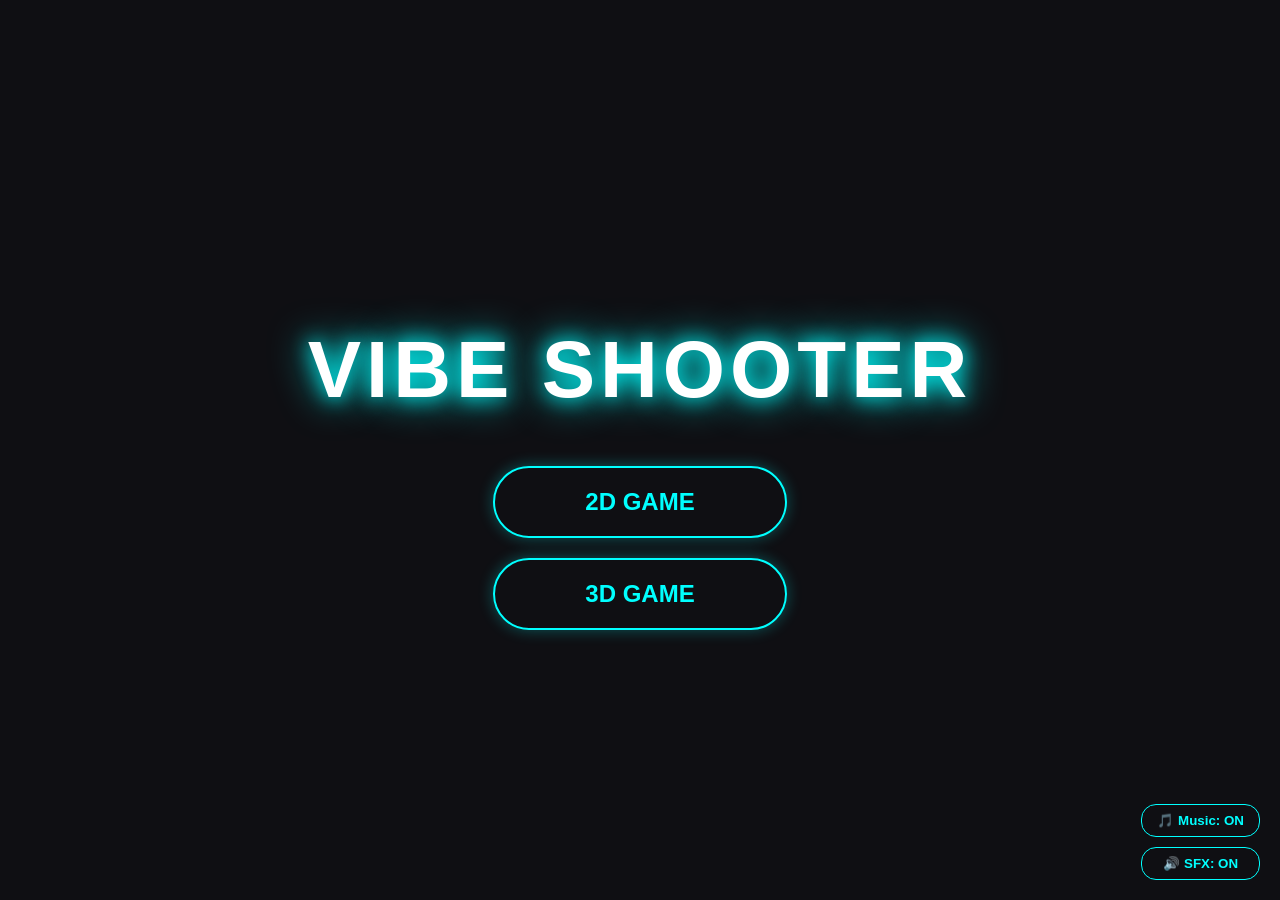
==== index.html @ b3c25f5f "Initial commit: Mega Expansion Complete" ====
<!DOCTYPE html>
<html lang="en">
<head>
    <meta charset="UTF-8">
    <meta name="viewport" content="width=device-width, initial-scale=1.0">
    <title>Vibe Shooter</title>
    <link rel="stylesheet" href="menu.css">
</head>
<body>
    <div class="menu-container">
        <h1 class="game-title">VIBE SHOOTER</h1>
        <div class="button-group">
            <a href="2d.html" class="menu-btn">2D Game</a>
            <a href="3d.html" class="menu-btn">3D Game</a>
        </div>
    </div>
    
    <div class="audio-controls">
        <button id="toggleMusicBtn" class="audio-btn">🎵 Music: ON</button>
        <button id="toggleSfxBtn" class="audio-btn">🔊 SFX: ON</button>
    </div>

    <script src="audio.js"></script>
    <script>
        document.body.addEventListener('click', () => {
            window.AudioEngine.init();
            window.AudioEngine.playMusic();
        }, { once: true });

        const musicBtn = document.getElementById('toggleMusicBtn');
        const sfxBtn = document.getElementById('toggleSfxBtn');
        
        musicBtn.innerText = `🎵 Music: ${window.AudioEngine.state.musicMuted ? 'OFF' : 'ON'}`;
        sfxBtn.innerText = `🔊 SFX: ${window.AudioEngine.state.sfxMuted ? 'OFF' : 'ON'}`;

        musicBtn.addEventListener('click', (e) => {
            e.stopPropagation();
            window.AudioEngine.init();
            window.AudioEngine.playMusic();
            const muted = window.AudioEngine.toggleMusic();
            musicBtn.innerText = `🎵 Music: ${muted ? 'OFF' : 'ON'}`;
        });
        
        sfxBtn.addEventListener('click', (e) => {
            e.stopPropagation();
            window.AudioEngine.init();
            const muted = window.AudioEngine.toggleSfx();
            sfxBtn.innerText = `🔊 SFX: ${muted ? 'OFF' : 'ON'}`;
        });
    </script>
</body>
</html>
---- menu.css ----
body, html {
    margin: 0;
    padding: 0;
    width: 100%;
    height: 100%;
    background-color: #0f0f13; /* Very dark grayish-blue */
    font-family: 'Segoe UI', Tahoma, Geneva, Verdana, sans-serif;
    display: flex;
    justify-content: center;
    align-items: center;
}

.menu-container {
    text-align: center;
}

.game-title {
    font-size: 80px;
    color: white;
    text-shadow: 0 0 20px #00ffff, 0 0 40px #00ffff;
    margin-bottom: 50px;
    letter-spacing: 5px;
}

.button-group {
    display: flex;
    flex-direction: column;
    gap: 20px;
    align-items: center;
}

.menu-btn {
    display: inline-block;
    width: 250px;
    background-color: transparent;
    color: #00ffff;
    border: 2px solid #00ffff;
    padding: 20px;
    font-size: 24px;
    font-weight: bold;
    text-transform: uppercase;
    text-decoration: none;
    border-radius: 40px;
    transition: all 0.3s ease;
    box-shadow: 0 0 15px rgba(0, 255, 255, 0.3);
}

.menu-btn:hover {
    background-color: #00ffff;
    color: #0f0f13;
    box-shadow: 0 0 30px #00ffff;
    transform: scale(1.05);
}

.audio-controls {
    position: absolute;
    bottom: 20px;
    right: 20px;
    display: flex;
    flex-direction: column;
    gap: 10px;
    z-index: 100;
}

.audio-btn {
    background: rgba(15, 15, 19, 0.8);
    color: #00ffff;
    border: 1px solid #00ffff;
    padding: 8px 15px;
    border-radius: 15px;
    cursor: pointer;
    font-weight: bold;
    font-family: inherit;
    transition: all 0.3s;
}

.audio-btn:hover {
    background: #00ffff;
    color: #0f0f13;
}
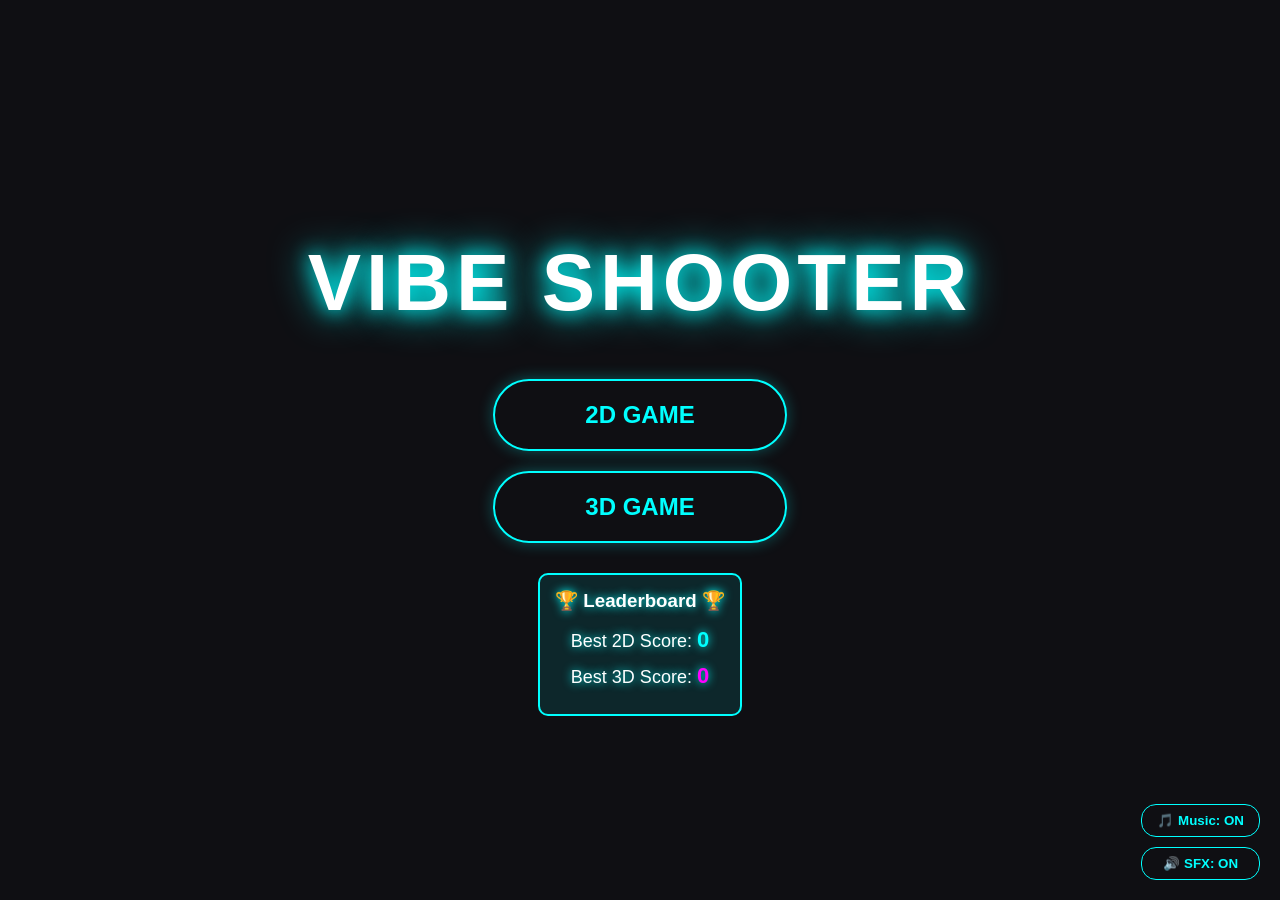
==== commit b2240e7f: "feat: added local leaderboard and best score tracking" ====
--- a/index.html
+++ b/index.html
@@ -13,6 +13,11 @@
             <a href="2d.html" class="menu-btn">2D Game</a>
             <a href="3d.html" class="menu-btn">3D Game</a>
         </div>
+        <div id="highScores" style="margin-top: 30px; padding: 15px; border: 2px solid #00ffff; border-radius: 10px; background: rgba(0,255,255,0.1); color: #fff; font-family: sans-serif; text-shadow: 0 0 10px #00ffff; display: inline-block;">
+            <h3 style="margin: 0 0 15px 0;">🏆 Leaderboard 🏆</h3>
+            <p style="margin: 10px 0; font-size: 18px;">Best 2D Score: <strong id="best2d" style="color: #00ffff; font-size: 22px;">0</strong></p>
+            <p style="margin: 10px 0; font-size: 18px;">Best 3D Score: <strong id="best3d" style="color: #ff00ff; font-size: 22px;">0</strong></p>
+        </div>
     </div>
     
     <div class="audio-controls">
@@ -26,6 +31,11 @@
             window.AudioEngine.init();
             window.AudioEngine.playMusic();
         }, { once: true });
+
+        const best2d = localStorage.getItem('vibeShooterBest2D') || 0;
+        const best3d = localStorage.getItem('vibeShooterBest3D') || 0;
+        document.getElementById('best2d').innerText = best2d;
+        document.getElementById('best3d').innerText = best3d;
 
         const musicBtn = document.getElementById('toggleMusicBtn');
         const sfxBtn = document.getElementById('toggleSfxBtn');
